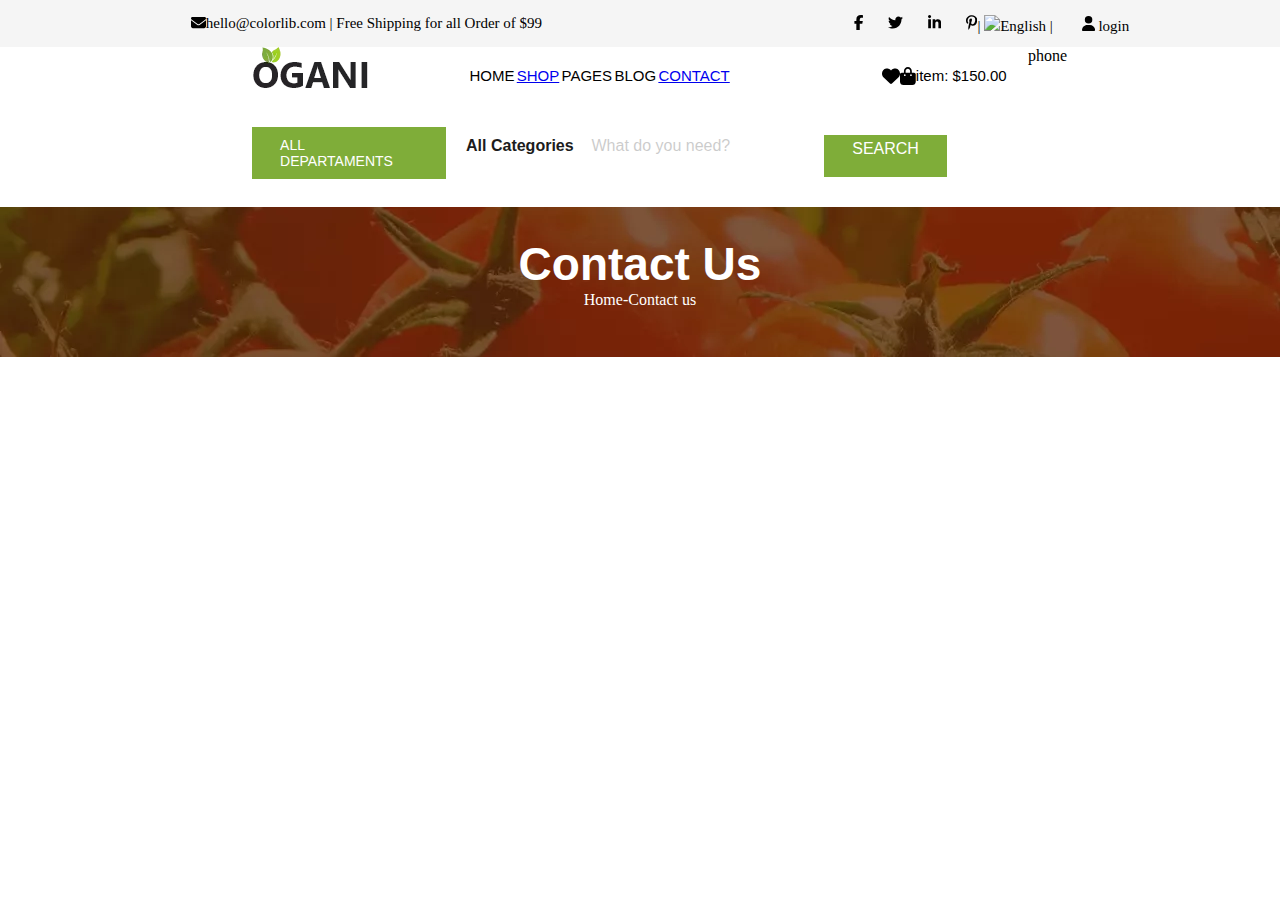
==== contact.html @ 9aeb335a "Add files via upload" ====
<!DOCTYPE html>
<html lang="en">
<head>
    <meta charset="UTF-8">
    <meta name="viewport" content="width=device-width, initial-scale=1.0">
    <title>Contact</title>
    <link rel="stylesheet" href="contact.css">
</head>
<body>
    <header>
        <div><svg id="email" xmlns="http://www.w3.org/2000/svg" viewBox="0 0 512 512"><!--!Font Awesome Free 6.5.2 by @fontawesome - https://fontawesome.com License - https://fontawesome.com/license/free Copyright 2024 Fonticons, Inc.--><path d="M48 64C21.5 64 0 85.5 0 112c0 15.1 7.1 29.3 19.2 38.4L236.8 313.6c11.4 8.5 27 8.5 38.4 0L492.8 150.4c12.1-9.1 19.2-23.3 19.2-38.4c0-26.5-21.5-48-48-48H48zM0 176V384c0 35.3 28.7 64 64 64H448c35.3 0 64-28.7 64-64V176L294.4 339.2c-22.8 17.1-54 17.1-76.8 0L0 176z"/></svg>hello@colorlib.com | Free Shipping for all Order of $99</div>
        <div id="redes"><svg xmlns="http://www.w3.org/2000/svg" viewBox="0 0 320 512"><!--!Font Awesome Free 6.5.2 by @fontawesome - https://fontawesome.com License - https://fontawesome.com/license/free Copyright 2024 Fonticons, Inc.--><path d="M80 299.3V512H196V299.3h86.5l18-97.8H196V166.9c0-51.7 20.3-71.5 72.7-71.5c16.3 0 29.4 .4 37 1.2V7.9C291.4 4 256.4 0 236.2 0C129.3 0 80 50.5 80 159.4v42.1H14v97.8H80z"/></svg>
    <svg xmlns="http://www.w3.org/2000/svg" viewBox="0 0 512 512"><!--!Font Awesome Free 6.5.2 by @fontawesome - https://fontawesome.com License - https://fontawesome.com/license/free Copyright 2024 Fonticons, Inc.--><path d="M459.4 151.7c.3 4.5 .3 9.1 .3 13.6 0 138.7-105.6 298.6-298.6 298.6-59.5 0-114.7-17.2-161.1-47.1 8.4 1 16.6 1.3 25.3 1.3 49.1 0 94.2-16.6 130.3-44.8-46.1-1-84.8-31.2-98.1-72.8 6.5 1 13 1.6 19.8 1.6 9.4 0 18.8-1.3 27.6-3.6-48.1-9.7-84.1-52-84.1-103v-1.3c14 7.8 30.2 12.7 47.4 13.3-28.3-18.8-46.8-51-46.8-87.4 0-19.5 5.2-37.4 14.3-53 51.7 63.7 129.3 105.3 216.4 109.8-1.6-7.8-2.6-15.9-2.6-24 0-57.8 46.8-104.9 104.9-104.9 30.2 0 57.5 12.7 76.7 33.1 23.7-4.5 46.5-13.3 66.6-25.3-7.8 24.4-24.4 44.8-46.1 57.8 21.1-2.3 41.6-8.1 60.4-16.2-14.3 20.8-32.2 39.3-52.6 54.3z"/></svg>
    <svg xmlns="http://www.w3.org/2000/svg" viewBox="0 0 448 512"><!--!Font Awesome Free 6.5.2 by @fontawesome - https://fontawesome.com License - https://fontawesome.com/license/free Copyright 2024 Fonticons, Inc.--><path d="M100.3 448H7.4V148.9h92.9zM53.8 108.1C24.1 108.1 0 83.5 0 53.8a53.8 53.8 0 0 1 107.6 0c0 29.7-24.1 54.3-53.8 54.3zM447.9 448h-92.7V302.4c0-34.7-.7-79.2-48.3-79.2-48.3 0-55.7 37.7-55.7 76.7V448h-92.8V148.9h89.1v40.8h1.3c12.4-23.5 42.7-48.3 87.9-48.3 94 0 111.3 61.9 111.3 142.3V448z"/></svg>
    <svg xmlns="http://www.w3.org/2000/svg" viewBox="0 0 384 512"><!--!Font Awesome Free 6.5.2 by @fontawesome - https://fontawesome.com License - https://fontawesome.com/license/free Copyright 2024 Fonticons, Inc.--><path d="M204 6.5C101.4 6.5 0 74.9 0 185.6 0 256 39.6 296 63.6 296c9.9 0 15.6-27.6 15.6-35.4 0-9.3-23.7-29.1-23.7-67.8 0-80.4 61.2-137.4 140.4-137.4 68.1 0 118.5 38.7 118.5 109.8 0 53.1-21.3 152.7-90.3 152.7-24.9 0-46.2-18-46.2-43.8 0-37.8 26.4-74.4 26.4-113.4 0-66.2-93.9-54.2-93.9 25.8 0 16.8 2.1 35.4 9.6 50.7-13.8 59.4-42 147.9-42 209.1 0 18.9 2.7 37.5 4.5 56.4 3.4 3.8 1.7 3.4 6.9 1.5 50.4-69 48.6-82.5 71.4-172.8 12.3 23.4 44.1 36 69.3 36 106.2 0 153.9-103.5 153.9-196.8C384 71.3 298.2 6.5 204 6.5z"/></svg> 
    <div id="language">| <img src="language.png" height="15px">English | <svg xmlns="http://www.w3.org/2000/svg" viewBox="0 0 448 512"><!--!Font Awesome Free 6.5.2 by @fontawesome - https://fontawesome.com License - https://fontawesome.com/license/free Copyright 2024 Fonticons, Inc.--><path d="M224 256A128 128 0 1 0 224 0a128 128 0 1 0 0 256zm-45.7 48C79.8 304 0 383.8 0 482.3C0 498.7 13.3 512 29.7 512H418.3c16.4 0 29.7-13.3 29.7-29.7C448 383.8 368.2 304 269.7 304H178.3z"/></svg> login</div></div>
    
    
    </header>
    <div id="main">
        <div id="logo">
            <img src="logo.png.webp">
        </div>
        <div id="menu">
        <div id="alldepart">all departaments</div>
        </div>
        <div id="nav">
            <div id="nav-drop"></div>
            <div>HOME</div>
            <div> <a href="shop.html">SHOP</a></div>
            <div id="drop">PAGES
                <ul id="menu-drop">
                <div><a href="">Shopping Details</a></div>
                <div>Shop Cart</div>
                <div> Check out</div>
                <div>Blog Details</div>
                </ul>
            </div>
            <div>BLOG</div>
            <div><a href="contact.html">CONTACT</a></div>
            <div id="item"><svg xmlns="http://www.w3.org/2000/svg" viewBox="0 0 512 512"><!--!Font Awesome Free 6.5.2 by @fontawesome - https://fontawesome.com License - https://fontawesome.com/license/free Copyright 2024 Fonticons, Inc.--><path d="M47.6 300.4L228.3 469.1c7.5 7 17.4 10.9 27.7 10.9s20.2-3.9 27.7-10.9L464.4 300.4c30.4-28.3 47.6-68 47.6-109.5v-5.8c0-69.9-50.5-129.5-119.4-141C347 36.5 300.6 51.4 268 84L256 96 244 84c-32.6-32.6-79-47.5-124.6-39.9C50.5 55.6 0 115.2 0 185.1v5.8c0 41.5 17.2 81.2 47.6 109.5z"/></svg>
            <svg xmlns="http://www.w3.org/2000/svg" viewBox="0 0 448 512"><!--!Font Awesome Free 6.5.2 by @fontawesome - https://fontawesome.com License - https://fontawesome.com/license/free Copyright 2024 Fonticons, Inc.--><path d="M160 112c0-35.3 28.7-64 64-64s64 28.7 64 64v48H160V112zm-48 48H48c-26.5 0-48 21.5-48 48V416c0 53 43 96 96 96H352c53 0 96-43 96-96V208c0-26.5-21.5-48-48-48H336V112C336 50.1 285.9 0 224 0S112 50.1 112 112v48zm24 48a24 24 0 1 1 0 48 24 24 0 1 1 0-48zm152 24a24 24 0 1 1 48 0 24 24 0 1 1 -48 0z"/></svg>
            <div> item: $150.00</div></div>
        </div>
        <div id="busca">
            <div id="all">All Categories</div>
            <div id="textobus">What do you need?</div>
            <div id="search">search</div>
        </div>
        <div id="imagem">
        <div id="titulo">Contact Us</div>
        <div id="titulo2">Home-Contact us</div></div>
        <div>
            phone</div>
</body>
</html>
---- contact.css ----
*{margin: 0;
    box-sizing:border-box}
    
    header{display: flex;
        justify-content: space-around;
    height: 47px;
    background-color: #f5f5f5;
    padding: 15px;}
    
    header>div{
        font-size: 15px;
        display: flex;
        padding-left: 15px;
    }
    #redes{color: black;}
    header svg{margin-left: 25px;
    height: 15px;}
    #anguage{padding-right: 15px;}
    
    #main{display: grid;
    grid-template-columns: 1.3fr 1fr 1fr 1fr 1fr 1.3fr;
    grid-template-rows: 80px 80px 200px 263px;
    }
    #logo{ grid-column: 2;}
    
    #nav{display: flex;
    grid-column: 3/6;
    font-size: 15px;
    justify-content: space-around;
    padding: 20px;
    font-family: "Cairo", sans-serif;
    }
    #item{display: flex;
    height: 18px;
    padding-left: 150px;
    justify-items: center;
    }
    
    #menu{grid-column: 2;
    grid-row: 2/4;}
    #alldepart{
    padding: 10px 28px;
        font-size: 14px;
        color: #ffffff;
        font-family: "Cairo", sans-serif;
        font-weight: 700px;
        background: #7fad39;
        text-transform: uppercase;} 
    
    
    #busca{grid-column: 3/6;
    grid-row: 2;
    border: 2px;
    display: flex;}
    #all{font-size: 16px;
    width: 25%;
    color: #1c1c1c;
    padding-left: 20px;
    padding-top: 10px;
    font-family: "Cairo", sans-serif;
    font-weight: 700;}
    #textobus{padding-top: 10px;
    width: 40%;
    font-family: "Cairo", sans-serif;
    font-weight: 100;
    opacity: 20%;}
    #search{margin-top: 8px;
        margin-bottom: 30px;
        padding: 5px 28px;
        color: #ffffff;
        font-family: "Cairo", sans-serif;
        background: #7fad39;
        text-transform: uppercase;}
#menu-drop{
            position: absolute;
            list-style: none;
            width: 200%;
            background-color: blueviolet;
            opacity: 0;
            z-index: -10;}
#imagem{grid-row: 3;
grid-column: 1/7;
height:75%;
background-image: url(breadcrumb.jpg);}

#titulo{display: flex;
justify-content: center;
align-items: center;
font-size: 46px;
color:white;
padding-top: 30px;
font-weight: 700;
font-family: "Cairo",sans-serif;}
#titulo2{display: flex;
justify-content: center;
color: white;}
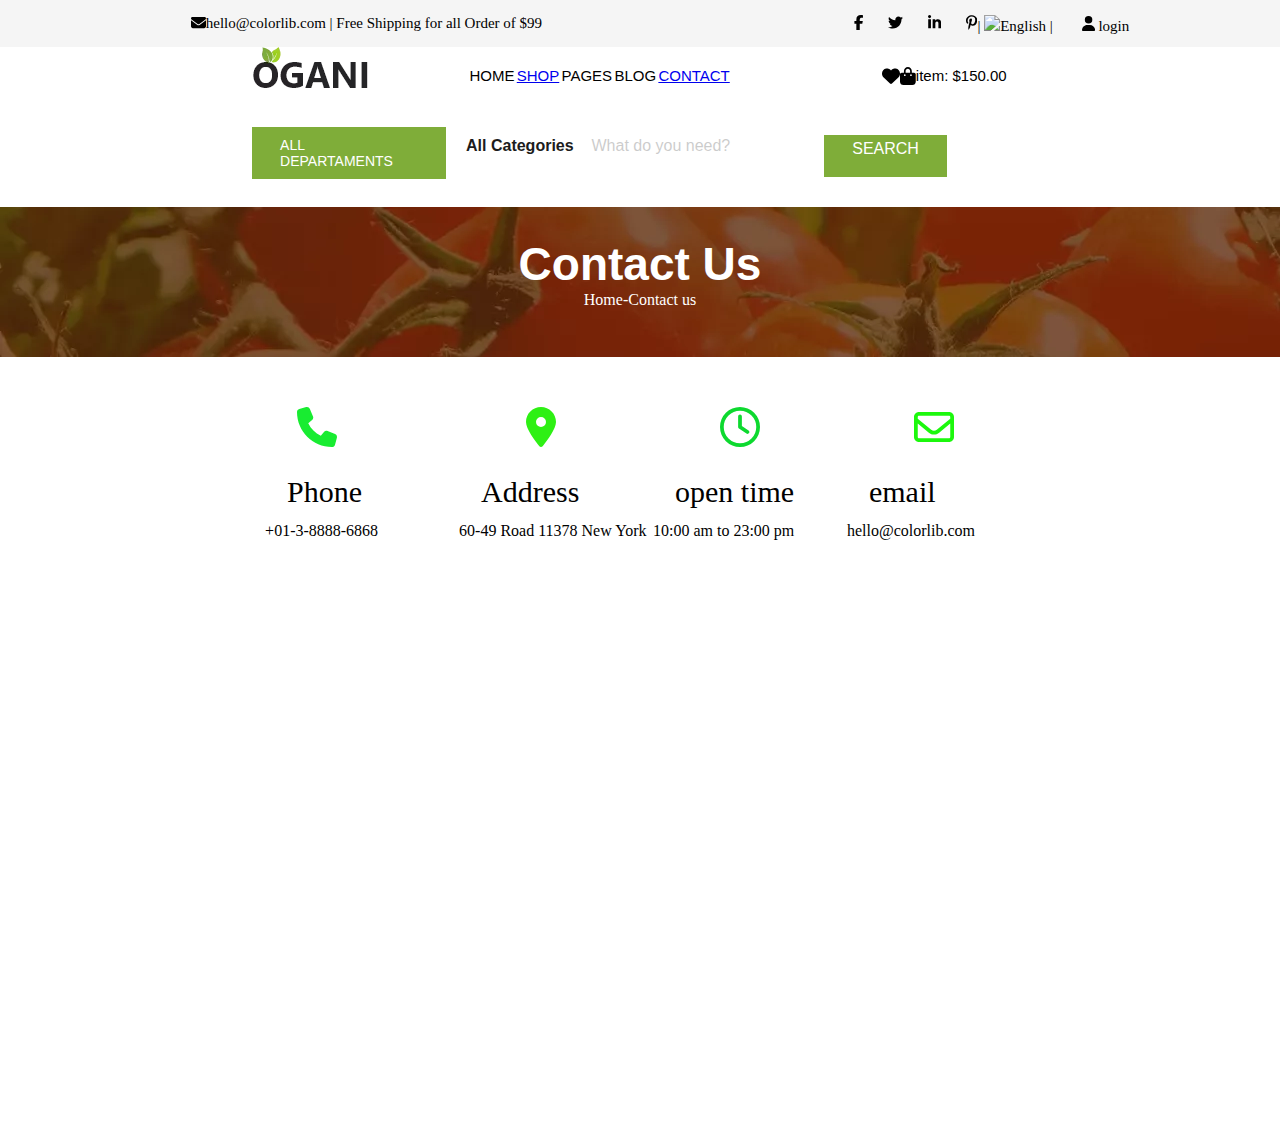
==== commit 6f140021: "Add files via upload" ====
--- a/contact.html
+++ b/contact.html
@@ -50,7 +50,22 @@
         <div id="imagem">
         <div id="titulo">Contact Us</div>
         <div id="titulo2">Home-Contact us</div></div>
-        <div>
-            phone</div>
+        <div id="telefone"><svg id="telefo"  xmlns="http://www.w3.org/2000/svg" viewBox="0 0 512 512"><!--!Font Awesome Free 6.5.2 by @fontawesome - https://fontawesome.com License - https://fontawesome.com/license/free Copyright 2024 Fonticons, Inc.--><path fill="#18ec31" d="M164.9 24.6c-7.7-18.6-28-28.5-47.4-23.2l-88 24C12.1 30.2 0 46 0 64C0 311.4 200.6 512 448 512c18 0 33.8-12.1 38.6-29.5l24-88c5.3-19.4-4.6-39.7-23.2-47.4l-96-40c-16.3-6.8-35.2-2.1-46.3 11.6L304.7 368C234.3 334.7 177.3 277.7 144 207.3L193.3 167c13.7-11.2 18.4-30 11.6-46.3l-40-96z"/></svg>
+        <div id="phone">Phone</div>
+        <div id="info">+01-3-8888-6868</div>
+    </div>
+    <div id="local"><svg id="loca" xmlns="http://www.w3.org/2000/svg" viewBox="0 0 384 512"><!--!Font Awesome Free 6.5.2 by @fontawesome - https://fontawesome.com License - https://fontawesome.com/license/free Copyright 2024 Fonticons, Inc.--><path fill="#2ef014" d="M215.7 499.2C267 435 384 279.4 384 192C384 86 298 0 192 0S0 86 0 192c0 87.4 117 243 168.3 307.2c12.3 15.3 35.1 15.3 47.4 0zM192 128a64 64 0 1 1 0 128 64 64 0 1 1 0-128z"/></svg>
+        <div id="phone">Address</div>
+    <div id="info">60-49 Road 11378 New York</div>
+    </div>
+    <div id="relogio"><svg id="clock" xmlns="http://www.w3.org/2000/svg" viewBox="0 0 512 512"><!--!Font Awesome Free 6.5.2 by @fontawesome - https://fontawesome.com License - https://fontawesome.com/license/free Copyright 2024 Fonticons, Inc.--><path fill="#0dd92f" d="M464 256A208 208 0 1 1 48 256a208 208 0 1 1 416 0zM0 256a256 256 0 1 0 512 0A256 256 0 1 0 0 256zM232 120V256c0 8 4 15.5 10.7 20l96 64c11 7.4 25.9 4.4 33.3-6.7s4.4-25.9-6.7-33.3L280 243.2V120c0-13.3-10.7-24-24-24s-24 10.7-24 24z"/></svg>
+    <div id="phone">open time</div>
+    <div id="info">10:00 am to 23:00 pm</div>
+    </div>
+    <div id="email"><svg id="gmail" xmlns="http://www.w3.org/2000/svg" viewBox="0 0 512 512"><!--!Font Awesome Free 6.5.2 by @fontawesome - https://fontawesome.com License - https://fontawesome.com/license/free Copyright 2024 Fonticons, Inc.--><path fill="#1cf80d" d="M64 112c-8.8 0-16 7.2-16 16v22.1L220.5 291.7c20.7 17 50.4 17 71.1 0L464 150.1V128c0-8.8-7.2-16-16-16H64zM48 212.2V384c0 8.8 7.2 16 16 16H448c8.8 0 16-7.2 16-16V212.2L322 328.8c-38.4 31.5-93.7 31.5-132 0L48 212.2zM0 128C0 92.7 28.7 64 64 64H448c35.3 0 64 28.7 64 64V384c0 35.3-28.7 64-64 64H64c-35.3 0-64-28.7-64-64V128z"/></svg>
+    <div id="phone">email</div>
+    <div id="info">hello@colorlib.com</div>
+    </div>
+    <div id="mapa"><iframe src="https://www.google.com/maps/embed?pb=!1m14!1m12!1m3!1d7506.241190332395!2d-43.96275339375889!3d-19.83484965608197!2m3!1f0!2f0!3f0!3m2!1i1024!2i768!4f13.1!5e0!3m2!1spt-BR!2sbr!4v1720903870049!5m2!1spt-BR!2sbr" width="600" height="450" style="border:0;" allowfullscreen="" loading="lazy" referrerpolicy="no-referrer-when-downgrade"></iframe></div>
 </body>
 </html>--- a/contact.css
+++ b/contact.css
@@ -93,4 +93,38 @@
 font-family: "Cairo",sans-serif;}
 #titulo2{display: flex;
 justify-content: center;
-color: white;}+color: white;}
+#telefone{grid-row: 4;
+grid-column: 2/7;}
+#telefo{height: 40px;
+display: flex;
+justify-content:center;
+margin-left: 45px;
+color: #7fad39;}
+#phone{margin-top: 15px;
+    font-size: 30px;
+margin-left: 35px;
+line-height: 60px;}
+#local{grid-row: 4;
+    grid-column: 3/7;}
+#loca{height: 40px;
+        display: flex;
+        justify-content:center;
+        margin-left: 80px;}
+#relogio{grid-row: 4;
+    grid-column: 4/7;}
+#clock{height: 40px;
+    display: flex;
+    justify-content:center;
+    margin-left: 80px;}
+#info{margin-left: 13px;}
+#email{grid-row: 4;
+    grid-column: 5/7;}
+#gmail{height: 40px;
+        display: flex;
+        justify-content:center;
+        margin-left: 80px;}
+#mapa{grid-row: 5;
+grid-column:3/7;
+height:75%;
+width:100%;}
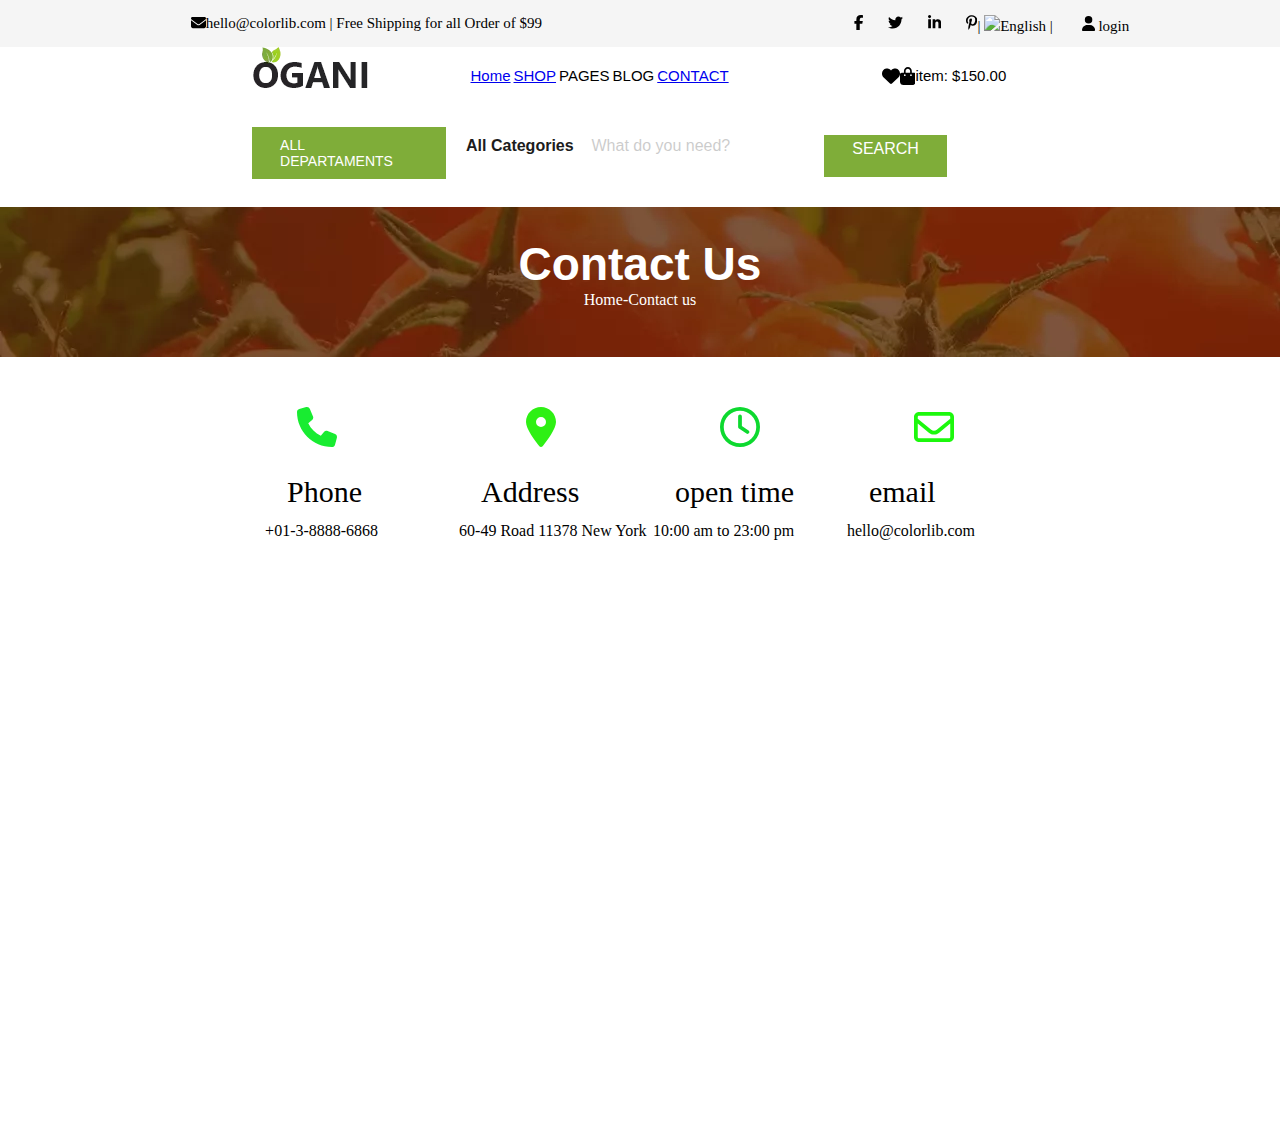
==== commit 778deb3f: "contact.html" ====
--- a/contact.html
+++ b/contact.html
@@ -26,7 +26,7 @@
         </div>
         <div id="nav">
             <div id="nav-drop"></div>
-            <div>HOME</div>
+            <div><a href="index.html">Home</a></div>
             <div> <a href="shop.html">SHOP</a></div>
             <div id="drop">PAGES
                 <ul id="menu-drop">
@@ -68,4 +68,4 @@
     </div>
     <div id="mapa"><iframe src="https://www.google.com/maps/embed?pb=!1m14!1m12!1m3!1d7506.241190332395!2d-43.96275339375889!3d-19.83484965608197!2m3!1f0!2f0!3f0!3m2!1i1024!2i768!4f13.1!5e0!3m2!1spt-BR!2sbr!4v1720903870049!5m2!1spt-BR!2sbr" width="600" height="450" style="border:0;" allowfullscreen="" loading="lazy" referrerpolicy="no-referrer-when-downgrade"></iframe></div>
 </body>
-</html>+</html>
